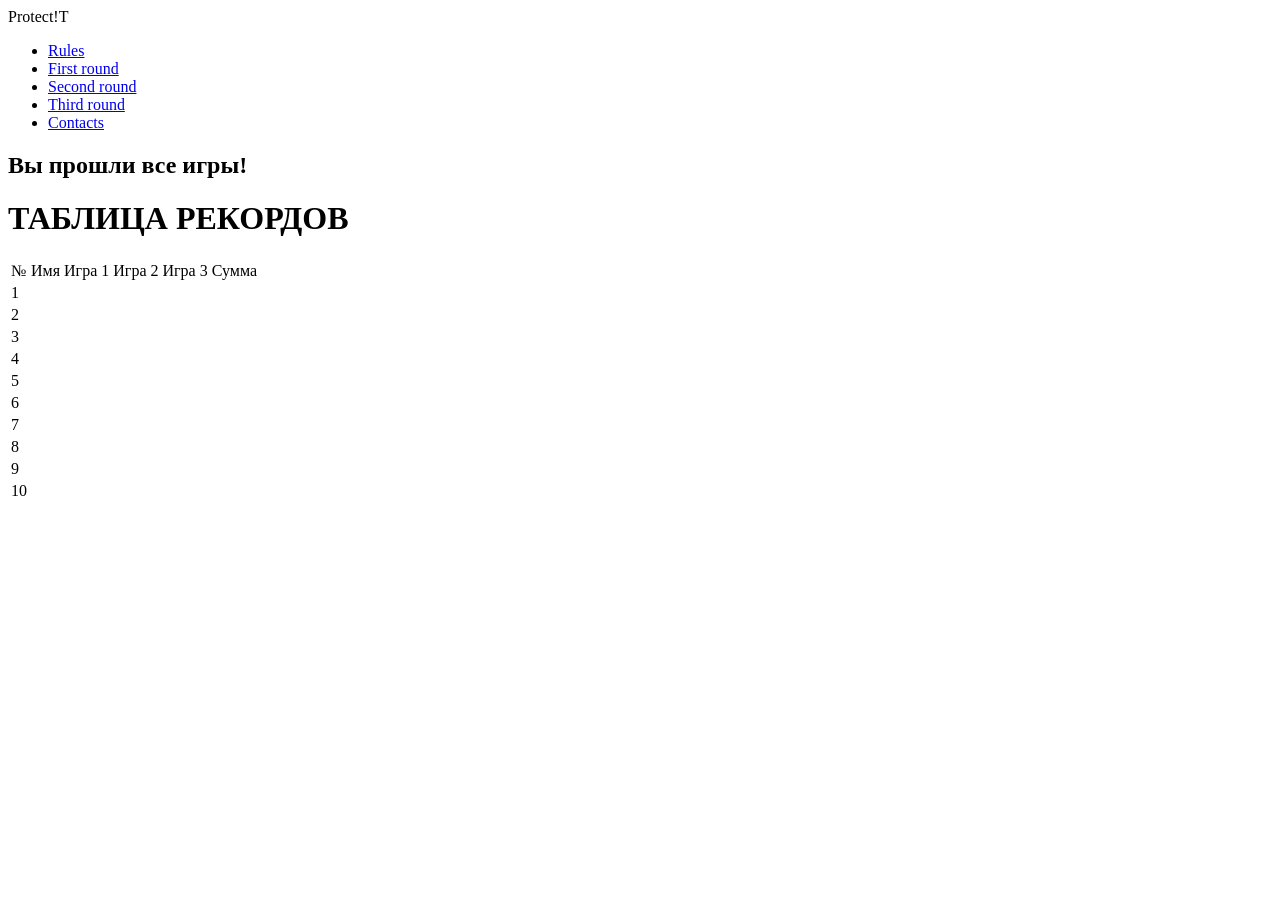
==== templates/end.html @ 2cff73ce "таблица для лидерборда" ====
<!DOCTYPE html>
<html lang="en">
<head>
    <meta charset="UTF-8">
    <meta name="viewport" content="width=device-width, initial-scale=1.0">
    <title>Protect!T</title>
    <link rel="stylesheet" href="static\css\main.css">
    <link rel="icon" href="../../../static/img/Ver2.png">
</head>
<body>
    <div class="wrapper">
    <header class="container">
        <span class="logo">Protect!T</span>
        <nav>
            <ul>
                <li class="/"><a href="#">Rules</a></li>
                <li><a href="stage1">First round</a></li> <!-- ссылка -->
                <li><a href="stage2">Second round</a></li>
                <li><a href="stage3">Third round</a></li>
                <li class="button"><a href="#">Contacts</a></li>
            </ul>
        </nav>
    </header>

    <div class="hero container">
        <div class="hero--info">
            <h2>Вы прошли все игры!</h2>
            <h1>ТАБЛИЦА РЕКОРДОВ</h1>
            <table>
                <tr><td>№</td> <td>Имя</td> <td>Игра 1</td> <td>Игра 2</td> <td>Игра 3</td> <td>Сумма</td></tr>
                <tr><td>1</td> <td><!-- имя1 --></td> <td><!-- рез игры 1 --></td> <td><!-- рез игры 2 --></td> <td><!-- рез игры 3 --></td> <td><!-- сумма --></td></tr>
                <tr><td>2</td> <td><!-- имя2 --></td> <td><!-- рез игры 1 --></td> <td><!-- рез игры 2 --></td> <td><!-- рез игры 3 --></td> <td><!-- сумма --></td></tr>
                <tr><td>3</td> <td><!-- имя3 --></td> <td><!-- рез игры 1 --></td> <td><!-- рез игры 2 --></td> <td><!-- рез игры 3 --></td> <td><!-- сумма --></td></tr>
                <tr><td>4</td> <td><!-- имя4 --></td> <td><!-- рез игры 1 --></td> <td><!-- рез игры 2 --></td> <td><!-- рез игры 3 --></td> <td><!-- сумма --></td></tr>
                <tr><td>5</td> <td><!-- имя5 --></td> <td><!-- рез игры 1 --></td> <td><!-- рез игры 2 --></td> <td><!-- рез игры 3 --></td> <td><!-- сумма --></td></tr>
                <tr><td>6</td> <td><!-- имя6 --></td> <td><!-- рез игры 1 --></td> <td><!-- рез игры 2 --></td> <td><!-- рез игры 3 --></td> <td><!-- сумма --></td></tr>
                <tr><td>7</td> <td><!-- имя7 --></td> <td><!-- рез игры 1 --></td> <td><!-- рез игры 2 --></td> <td><!-- рез игры 3 --></td> <td><!-- сумма --></td></tr>
                <tr><td>8</td> <td><!-- имя8 --></td> <td><!-- рез игры 1 --></td> <td><!-- рез игры 2 --></td> <td><!-- рез игры 3 --></td> <td><!-- сумма --></td></tr>
                <tr><td>9</td> <td><!-- имя9 --></td> <td><!-- рез игры 1 --></td> <td><!-- рез игры 2 --></td> <td><!-- рез игры 3 --></td> <td><!-- сумма --></td></tr>
                <tr><td>10</td> <td><!-- имя10 --></td> <td><!-- рез игры 1 --></td> <td><!-- рез игры 2 --></td> <td><!-- рез игры 3 --></td> <td><!-- сумма --></td></tr>
            </table>
        </div>

</body>
</html>
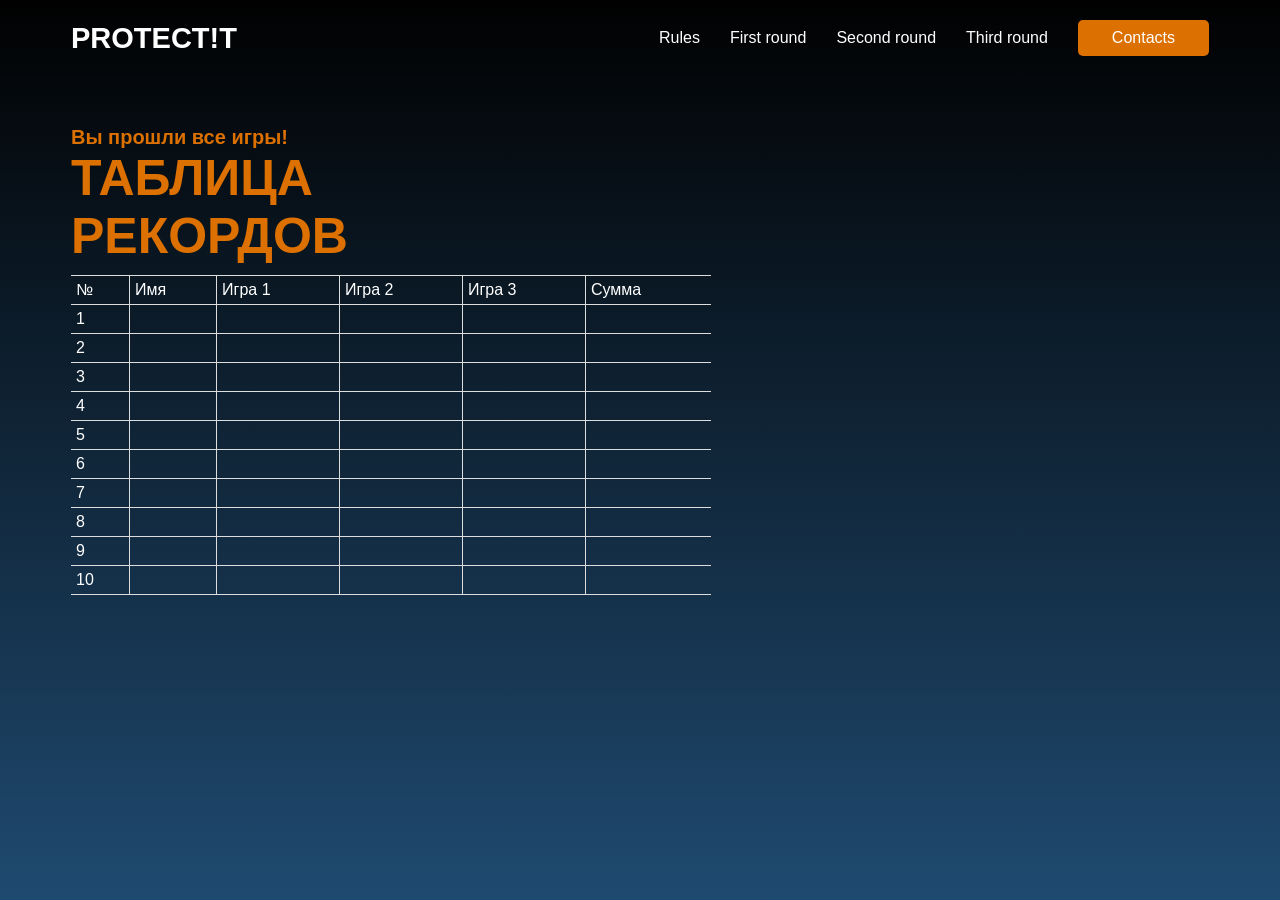
==== commit 771140be: "таблица" ====
--- a/templates/end.html
+++ b/templates/end.html
@@ -4,7 +4,7 @@
     <meta charset="UTF-8">
     <meta name="viewport" content="width=device-width, initial-scale=1.0">
     <title>Protect!T</title>
-    <link rel="stylesheet" href="static\css\main.css">
+    <link rel="stylesheet" href="/static/css/main.css">
     <link rel="icon" href="../../../static/img/Ver2.png">
 </head>
 <body>
@@ -26,19 +26,98 @@
         <div class="hero--info">
             <h2>Вы прошли все игры!</h2>
             <h1>ТАБЛИЦА РЕКОРДОВ</h1>
-            <table>
-                <tr><td>№</td> <td>Имя</td> <td>Игра 1</td> <td>Игра 2</td> <td>Игра 3</td> <td>Сумма</td></tr>
-                <tr><td>1</td> <td><!-- имя1 --></td> <td><!-- рез игры 1 --></td> <td><!-- рез игры 2 --></td> <td><!-- рез игры 3 --></td> <td><!-- сумма --></td></tr>
-                <tr><td>2</td> <td><!-- имя2 --></td> <td><!-- рез игры 1 --></td> <td><!-- рез игры 2 --></td> <td><!-- рез игры 3 --></td> <td><!-- сумма --></td></tr>
-                <tr><td>3</td> <td><!-- имя3 --></td> <td><!-- рез игры 1 --></td> <td><!-- рез игры 2 --></td> <td><!-- рез игры 3 --></td> <td><!-- сумма --></td></tr>
-                <tr><td>4</td> <td><!-- имя4 --></td> <td><!-- рез игры 1 --></td> <td><!-- рез игры 2 --></td> <td><!-- рез игры 3 --></td> <td><!-- сумма --></td></tr>
-                <tr><td>5</td> <td><!-- имя5 --></td> <td><!-- рез игры 1 --></td> <td><!-- рез игры 2 --></td> <td><!-- рез игры 3 --></td> <td><!-- сумма --></td></tr>
-                <tr><td>6</td> <td><!-- имя6 --></td> <td><!-- рез игры 1 --></td> <td><!-- рез игры 2 --></td> <td><!-- рез игры 3 --></td> <td><!-- сумма --></td></tr>
-                <tr><td>7</td> <td><!-- имя7 --></td> <td><!-- рез игры 1 --></td> <td><!-- рез игры 2 --></td> <td><!-- рез игры 3 --></td> <td><!-- сумма --></td></tr>
-                <tr><td>8</td> <td><!-- имя8 --></td> <td><!-- рез игры 1 --></td> <td><!-- рез игры 2 --></td> <td><!-- рез игры 3 --></td> <td><!-- сумма --></td></tr>
-                <tr><td>9</td> <td><!-- имя9 --></td> <td><!-- рез игры 1 --></td> <td><!-- рез игры 2 --></td> <td><!-- рез игры 3 --></td> <td><!-- сумма --></td></tr>
-                <tr><td>10</td> <td><!-- имя10 --></td> <td><!-- рез игры 1 --></td> <td><!-- рез игры 2 --></td> <td><!-- рез игры 3 --></td> <td><!-- сумма --></td></tr>
+            <div class="table-wrapper">
+            <table class="table">
+                <tr>
+                    <td>№</td> 
+                    <td>Имя</td> 
+                    <td>Игра 1</td>
+                    <td>Игра 2</td> 
+                    <td>Игра 3</td> 
+                    <td>Сумма</td>
+                </tr>
+                <tr>
+                    <td>1</td> 
+                    <td><!-- имя1 --></td> 
+                    <td><!-- рез игры 1 --></td> 
+                    <td><!-- рез игры 2 --></td> 
+                    <td><!-- рез игры 3 --></td> 
+                    <td><!-- сумма --></td>
+                </tr>
+                <tr>
+                    <td>2</td> 
+                    <td><!-- имя2 --></td> 
+                    <td><!-- рез игры 1 --></td> 
+                    <td><!-- рез игры 2 --></td> 
+                    <td><!-- рез игры 3 --></td> 
+                    <td><!-- сумма --></td>
+                </tr>
+                <tr>
+                    <td>3</td> 
+                    <td><!-- имя3 --></td> 
+                    <td><!-- рез игры 1 --></td> 
+                    <td><!-- рез игры 2 --></td> 
+                    <td><!-- рез игры 3 --></td> 
+                    <td><!-- сумма --></td>
+                </tr>
+                <tr>
+                    <td>4</td> 
+                    <td><!-- имя4 --></td> 
+                    <td><!-- рез игры 1 --></td> 
+                    <td><!-- рез игры 2 --></td> 
+                    <td><!-- рез игры 3 --></td> 
+                    <td><!-- сумма --></td>
+                </tr>
+                <tr>
+                    <td>5</td> 
+                    <td><!-- имя5 --></td> 
+                    <td><!-- рез игры 1 --></td> 
+                    <td><!-- рез игры 2 --></td> 
+                    <td><!-- рез игры 3 --></td> 
+                    <td><!-- сумма --></td>
+                </tr>
+                <tr>
+                    <td>6</td> 
+                    <td><!-- имя6 --></td> 
+                    <td><!-- рез игры 1 --></td> 
+                    <td><!-- рез игры 2 --></td> 
+                    <td><!-- рез игры 3 --></td> 
+                    <td><!-- сумма --></td>
+                </tr>
+                <tr>
+                    <td>7</td> 
+                    <td><!-- имя7 --></td> 
+                    <td><!-- рез игры 1 --></td> 
+                    <td><!-- рез игры 2 --></td> 
+                    <td><!-- рез игры 3 --></td> 
+                    <td><!-- сумма --></td>
+                </tr>
+                <tr>
+                    <td>8</td> 
+                    <td><!-- имя8 --></td> 
+                    <td><!-- рез игры 1 --></td> 
+                    <td><!-- рез игры 2 --></td> 
+                    <td><!-- рез игры 3 --></td> 
+                    <td><!-- сумма --></td>
+                </tr>
+                <tr>
+                    <td>9</td> 
+                    <td><!-- имя9 --></td>
+                    <td><!-- рез игры 1 --></td> 
+                    <td><!-- рез игры 2 --></td> 
+                    <td><!-- рез игры 3 --></td> 
+                    <td><!-- сумма --></td>
+                </tr>
+                <tr>
+                    <td>10</td> 
+                    <td><!-- имя10 --></td> 
+                    <td><!-- рез игры 1 --></td> 
+                    <td><!-- рез игры 2 --></td> 
+                    <td><!-- рез игры 3 --></td> 
+                    <td><!-- сумма --></td>
+                </tr>
             </table>
+            </div>
         </div>
 
 </body>
--- a/static/css/main.css
+++ b/static/css/main.css
@@ -0,0 +1,715 @@
+/* ==================== ОБЩИЕ СТИЛИ И ПЕРЕМЕННЫЕ ==================== */
+@import url('https://fonts.googleapis.com/css2?family=Poppins:wght@400;500;600;700;800&display=swap');
+
+:root {
+    --primary-orange: #DC7000;
+    --primary-red: #bf2105;
+    --dark-bg: #0a1a2a;
+    --dark-card: #11212e;
+    --dark-overlay: #1f3a48;
+    --gradient-start: #1F4A70;
+    --gradient-end: #010101;
+}
+
+* {
+    margin: 0;
+    padding: 0;
+    box-sizing: border-box;
+}
+
+body {
+    font-family: 'Poppins', sans-serif;
+    font-weight: 400;
+    background: linear-gradient(0deg, var(--gradient-start), var(--gradient-end));
+    min-height: 100vh;
+    color: white;
+    font-size: 16px;
+}
+
+a {
+    text-decoration: none;
+    color: white;
+}
+
+img {
+    max-width: 100%;
+}
+
+/* ==================== ОБЩИЕ КЛАССЫ ==================== */
+.poppins-extrabold {
+    font-family: "Poppins", sans-serif;
+    font-weight: 800;
+    font-style: normal;
+}
+
+.poppins-regular {
+    font-family: "Poppins", sans-serif;
+    font-weight: 400;
+    font-style: normal;
+}
+
+.poppins-medium {
+    font-family: "Poppins", sans-serif;
+    font-weight: 500;
+    font-style: normal;
+}
+
+.poppins-bold {
+    font-family: "Poppins", sans-serif;
+    font-weight: 700;
+    font-style: normal;
+}
+
+/* ==================== КОНТЕЙНЕРЫ ==================== */
+.wrapper {
+    background: linear-gradient(0deg, var(--gradient-start), var(--gradient-end));
+    min-height: 100vh;
+    width: 100%;
+    padding: 20px;
+}
+
+.container {
+    width: 100%;
+    max-width: 1400px;
+    margin: 0 auto;
+    display: flex;
+    justify-content: space-between;
+    align-items: center;
+    padding: 0 20px;
+}
+
+/* Адаптивность для контейнера */
+@media (max-width: 1400px) {
+    .container {
+        width: 95%;
+    }
+    .game-container {
+        width: 95% !important;
+    }
+}
+
+/* ==================== ШАПКА (HEADER) ==================== */
+header {
+    padding: 20px 0;
+}
+
+header .logo {
+    font-size: 29px;
+    font-weight: 800;
+    text-transform: uppercase;
+}
+
+header nav ul {
+    list-style: none;
+    display: flex;
+    gap: 30px;
+    align-items: center;
+}
+
+header nav ul li a {
+    color: white;
+    text-decoration: none;
+    transition: all 300ms ease;
+}
+
+header nav ul li.active::after {
+    content: '';
+    display: block;
+    width: 40px;
+    height: 5px;
+    background: var(--primary-orange);
+    border-radius: 10px;
+    margin-top: 5px;
+}
+
+header nav ul li:not(.active):not(.button) a:hover {
+    border-bottom: 5px solid var(--primary-orange);
+    border-radius: 2px;
+}
+
+header nav ul li.button a {
+    background: var(--primary-orange);
+    padding: 9px 17px;
+    border-radius: 5px;
+    transition: all 500ms ease;
+}
+
+header nav ul li.button a:hover {
+    background: var(--primary-red);
+}
+
+/* ==================== ГЛАВНЫЙ ЭКРАН (HERO) ==================== */
+.hero {
+    padding-bottom: 100px;
+}
+
+.hero--info {
+    width: 530px;
+    padding-top: 70px;
+}
+
+.hero--info h2 {
+    color: var(--primary-orange);
+    font-size: 20px;
+    font-weight: 600;
+}
+
+.hero--info h1 {
+    font-size: 50px;
+    font-weight: 600;
+}
+
+.hero--info p {
+    font-weight: 500;
+    line-height: 170%;
+    margin: 30px 0;
+}
+
+.hero--info .button {
+    background: var(--primary-orange);
+    color: white;
+    border-radius: 50px;
+    padding: 15px 30px;
+    border: 0;
+    transition: all 500ms ease;
+    cursor: pointer;
+    display: inline-block;
+}
+
+.hero--info .button:hover {
+    transform: scale(1.1);
+}
+
+.hero--img {
+    position: absolute;
+    width: 600px;
+    height: 600px;
+    top: 150px;
+    right: 100px;
+}
+
+/* ==================== ОБЩИЕ СТИЛИ ДЛЯ ИГР ==================== */
+.game-container {
+    text-align: center;
+    background: rgba(0,0,0,0.6);
+    padding: 20px;
+    border-radius: 20px;
+    width: 1000px;
+    margin: 20px auto;
+}
+
+@media (max-width: 1000px) {
+    .game-container {
+        width: 95%;
+        margin: 20px;
+    }
+}
+
+h1 {
+    color: var(--primary-orange);
+    margin-bottom: 10px;
+}
+
+/* ==================== СТИЛИ ДЛЯ GAME 1 (Тир) ==================== */
+.stats {
+    display: flex;
+    justify-content: space-around;
+    font-weight: 600;
+    margin: 15px 0;
+    background: var(--dark-bg);
+    padding: 10px;
+    border-radius: 40px;
+}
+
+canvas {
+    background: #0f212f;
+    border: 3px solid var(--primary-orange);
+    border-radius: 16px;
+    cursor: crosshair;
+    margin: 10px 0;
+}
+
+/* ==================== СТИЛИ ДЛЯ GAME 2 (Блокировка IP) ==================== */
+.ip-panel {
+    display: flex;
+    flex-wrap: wrap;
+    justify-content: center;
+    gap: 20px;
+    margin: 20px 0;
+}
+
+.ip-card {
+    background: var(--dark-card);
+    border: 2px solid var(--primary-orange);
+    border-radius: 20px;
+    padding: 20px;
+    width: 220px;
+    text-align: center;
+}
+
+.ip-address {
+    font-size: 1.2rem;
+    font-weight: bold;
+    font-family: monospace;
+    margin-bottom: 12px;
+}
+
+.block-btn {
+    background: var(--primary-orange);
+    color: white;
+    border: none;
+    padding: 8px 20px;
+    border-radius: 30px;
+    font-weight: bold;
+    cursor: pointer;
+    transition: 0.2s;
+}
+
+.block-btn:hover {
+    background: var(--primary-red);
+}
+
+/* ==================== СТИЛИ ДЛЯ GAME 3 (Защита от атак) ==================== */
+.attack-message {
+    background: var(--dark-overlay);
+    padding: 15px;
+    border-radius: 20px;
+    margin: 15px 0;
+    font-weight: bold;
+    border-left: 8px solid var(--primary-orange);
+}
+
+.defense-buttons {
+    display: flex;
+    gap: 15px;
+    justify-content: center;
+    margin: 20px 0;
+}
+
+.defense-btn {
+    background: var(--primary-orange);
+    color: white;
+    border: none;
+    padding: 12px 20px;
+    border-radius: 40px;
+    font-weight: bold;
+    cursor: pointer;
+    transition: 0.2s;
+    font-size: 1rem;
+}
+
+.defense-btn:hover {
+    background: var(--primary-red);
+    transform: scale(1.02);
+}
+
+/* ==================== ОБЩИЕ КНОПКИ ==================== */
+.button {
+    color: white;
+    text-decoration: none;
+    background: var(--primary-orange);
+    padding: 9px 17px;
+    border-radius: 5px;
+    transition: all 500ms ease;
+    display: inline-block;
+    border: none;
+    cursor: pointer;
+}
+
+.button:hover {
+    background: var(--primary-red);
+}
+
+.restart, .back-link {
+    display: inline-block;
+    background: var(--primary-orange);
+    color: white;
+    border: none;
+    padding: 10px 20px;
+    border-radius: 30px;
+    font-weight: bold;
+    cursor: pointer;
+    margin: 10px;
+    text-decoration: none;
+    transition: 0.2s;
+}
+
+.restart:hover, .back-link:hover {
+    background: var(--primary-red);
+    transform: scale(1.02);
+}
+
+#gameOverMsg {
+    font-size: 1.5rem;
+    font-weight: bold;
+    margin: 10px 0;
+}
+
+/* ==================== МОДАЛЬНОЕ ОКНО ==================== */
+.modal {
+    display: none;
+    position: fixed;
+    z-index: 1000;
+    left: 0;
+    top: 0;
+    width: 100%;
+    height: 100%;
+    background-color: rgba(0,0,0,0.7);
+}
+
+.modal-content {
+    background-color: #1a1a1a;
+    margin: 15% auto;
+    padding: 20px;
+    border: 2px solid var(--primary-orange);
+    border-radius: 12px;
+    width: 300px;
+    text-align: center;
+    color: #fff;
+    position: relative;
+}
+
+.close {
+    color: var(--primary-orange);
+    float: right;
+    font-size: 28px;
+    font-weight: bold;
+    cursor: pointer;
+}
+
+.close:hover {
+    color: #fff;
+}
+
+#registerForm input {
+    width: 90%;
+    padding: 8px;
+    margin: 8px 0;
+    background: #2a2a2a;
+    border: 1px solid var(--primary-orange);
+    color: #fff;
+    border-radius: 4px;
+}
+
+#registerForm button {
+    background: var(--primary-orange);
+    color: #000;
+    border: none;
+    padding: 10px;
+    width: 100%;
+    margin-top: 10px;
+    border-radius: 4px;
+    font-weight: bold;
+    cursor: pointer;
+}
+
+#registerForm button:hover {
+    background: var(--primary-red);
+    color: white;
+}
+
+/* ==================== АДАПТИВНОСТЬ ДЛЯ МОБИЛЬНЫХ ==================== */
+@media (max-width: 768px) {
+    .container {
+        flex-direction: column;
+        gap: 20px;
+    }
+    
+    header nav ul {
+        flex-wrap: wrap;
+        justify-content: center;
+        gap: 15px;
+    }
+    
+    .hero--info {
+        width: 100%;
+        text-align: center;
+        padding-top: 20px;
+    }
+    
+    .hero--img {
+        position: relative;
+        width: 100%;
+        height: auto;
+        top: 0;
+        right: 0;
+        margin-top: 30px;
+    }
+    
+    .stats {
+        flex-direction: column;
+        gap: 10px;
+        text-align: center;
+    }
+    
+    .defense-buttons {
+        flex-direction: column;
+        align-items: center;
+    }
+    
+    .defense-btn {
+        width: 80%;
+    }
+    
+    .ip-panel {
+        flex-direction: column;
+        align-items: center;
+    }
+    
+    .ip-card {
+        width: 90%;
+    }
+    
+    .modal-content {
+        width: 90%;
+        margin: 50% auto;
+    }
+}
+
+/* ==================== ДОПОЛНИТЕЛЬНЫЕ УТИЛИТЫ ==================== */
+.text-center {
+    text-align: center;
+}
+
+.mt-20 {
+    margin-top: 20px;
+}
+
+.mb-20 {
+    margin-bottom: 20px;
+}
+
+.hidden {
+    display: none;
+}
+
+/* ==================== АДАПТАЦИЯ ДЛЯ CANVAS И ИГР ==================== */
+
+/* Общие стили для игрового контейнера */
+.game-container {
+    text-align: center;
+    background: rgba(0,0,0,0.6);
+    padding: 20px;
+    border-radius: 20px;
+    width: 100%;
+    max-width: 1000px;
+    margin: 20px auto;
+    box-sizing: border-box;
+}
+
+/* Адаптивный canvas */
+#gameCanvas {
+    display: block;
+    margin: 10px auto;
+    border: 3px solid var(--primary-orange);
+    border-radius: 16px;
+    cursor: crosshair;
+    max-width: 100%;
+    height: auto;
+    background: #0f212f;
+}
+
+/* Медиа-запросы для разных устройств */
+@media (max-width: 1024px) {
+    .game-container {
+        width: 95%;
+        padding: 15px;
+    }
+    
+    #gameCanvas {
+        width: 100%;
+        height: auto;
+    }
+    
+    .stats {
+        font-size: 14px;
+        gap: 15px;
+    }
+}
+
+@media (max-width: 768px) {
+    .game-container {
+        padding: 10px;
+        margin: 10px auto;
+    }
+    
+    h1 {
+        font-size: 24px;
+    }
+    
+    .stats {
+        flex-direction: column;
+        gap: 8px;
+        padding: 12px;
+        font-size: 14px;
+    }
+    
+    .stats div {
+        display: flex;
+        justify-content: space-between;
+        padding: 0 20px;
+    }
+    
+    #gameCanvas {
+        min-height: 250px;
+    }
+    
+    .back-link, .button {
+        padding: 8px 16px;
+        font-size: 14px;
+        margin: 5px;
+    }
+    
+    .defense-buttons {
+        flex-direction: column;
+        align-items: center;
+        gap: 10px;
+    }
+    
+    .defense-btn {
+        width: 90%;
+        padding: 10px;
+        font-size: 14px;
+    }
+    
+    .ip-card {
+        width: 100%;
+        max-width: 280px;
+        margin: 0 auto;
+    }
+    
+    .attack-message {
+        font-size: 14px;
+        padding: 12px;
+    }
+}
+
+@media (max-width: 480px) {
+    .game-container {
+        padding: 8px;
+    }
+    
+    h1 {
+        font-size: 20px;
+    }
+    
+    .stats {
+        font-size: 12px;
+    }
+    
+    .stats div {
+        padding: 0 10px;
+    }
+    
+    #gameCanvas {
+        min-height: 200px;
+    }
+    
+    .back-link, .button {
+        padding: 6px 12px;
+        font-size: 12px;
+    }
+    
+    .ip-address {
+        font-size: 14px;
+        word-break: break-all;
+    }
+    
+    .block-btn {
+        padding: 6px 15px;
+        font-size: 12px;
+    }
+}
+
+/* Для горизонтальной ориентации на мобильных */
+@media (max-width: 900px) and (orientation: landscape) {
+    .game-container {
+        margin: 5px auto;
+        padding: 10px;
+    }
+    
+    h1 {
+        font-size: 20px;
+        margin-bottom: 5px;
+    }
+    
+    .stats {
+        margin: 5px 0;
+        padding: 8px;
+    }
+    
+    #gameCanvas {
+        min-height: 180px;
+    }
+    
+    .back-link, .button {
+        padding: 5px 10px;
+        font-size: 12px;
+    }
+}
+
+/* Анимации для плавности */
+canvas, .button, .defense-btn, .block-btn {
+    transition: all 0.2s ease;
+}
+
+/* Подсказка для мобильных */
+@media (hover: none) and (pointer: coarse) {
+    .game-container::before {
+        content: "👆 Нажми на красные пакеты!";
+        display: block;
+        background: rgba(220, 112, 0, 0.8);
+        color: white;
+        padding: 8px;
+        border-radius: 20px;
+        margin-bottom: 10px;
+        font-size: 12px;
+        animation: pulse 1.5s infinite;
+    }
+}
+
+@keyframes pulse {
+    0%, 100% {
+        opacity: 1;
+    }
+    50% {
+        opacity: 0.7;
+    }
+}
+
+/* ==================== Стили таблиц ==================== */
+
+.table {
+	width: 100%;
+	margin-bottom: 20px;
+	border-collapse: collapse; 
+}
+.table th {
+	font-weight: bold;
+	padding: 5px;
+	background: #efefef;
+	border: 1px solid #dddddd;
+}
+
+.table td {
+	border: 1px solid #dddddd;
+	padding: 5px;
+}
+
+.table tr td:first-child, .table tr th:first-child {
+	border-left: none;
+}
+
+.table tr td:last-child, .table tr th:last-child {
+	border-right: none;
+}
+
+.table-wrapper {
+    width: 50vw;          /* 50% от ширины окна */
+    margin-left: auto;    /* прижимаем вправо */
+    overflow-x: auto;     /* чтобы на мобильных не ломалась */
+}
+
+.table-wrapper .table {
+    width: 100%;          /* таблица растянется на всю ширину обёртки */
+}
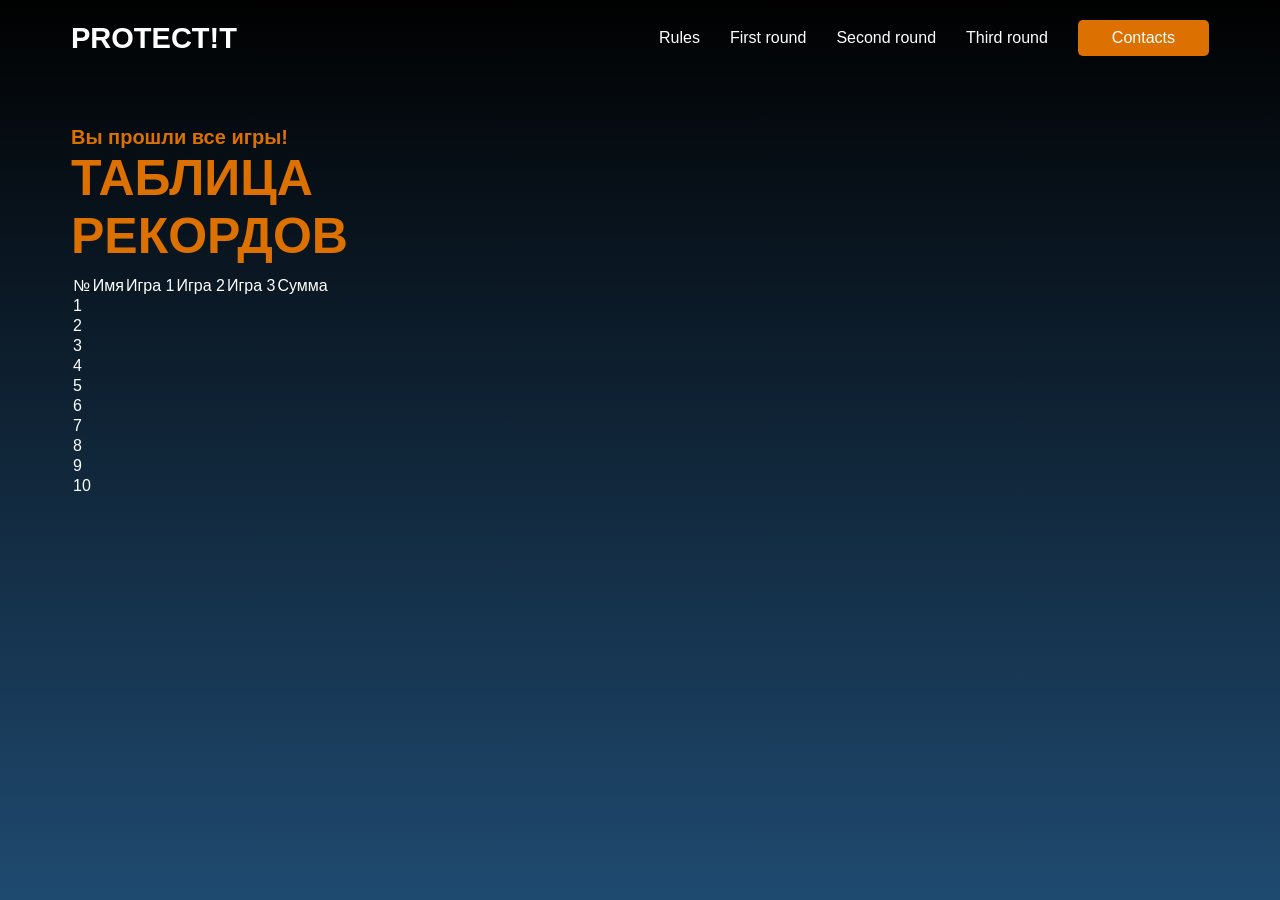
==== commit 5a868cde: "DATABASE SUPER DUPER MEGA UPDATE PRISTRELITE MENYA PO BRATSKI" ====
--- a/templates/end.html
+++ b/templates/end.html
@@ -4,8 +4,8 @@
     <meta charset="UTF-8">
     <meta name="viewport" content="width=device-width, initial-scale=1.0">
     <title>Protect!T</title>
-    <link rel="stylesheet" href="/static/css/main.css">
-    <link rel="icon" href="../../../static/img/Ver2.png">
+    <link rel="stylesheet" href="../static\css\main.css">
+    <link rel="icon" href="../static/img/Ver2.png">
 </head>
 <body>
     <div class="wrapper">
@@ -26,98 +26,19 @@
         <div class="hero--info">
             <h2>Вы прошли все игры!</h2>
             <h1>ТАБЛИЦА РЕКОРДОВ</h1>
-            <div class="table-wrapper">
-            <table class="table">
-                <tr>
-                    <td>№</td> 
-                    <td>Имя</td> 
-                    <td>Игра 1</td>
-                    <td>Игра 2</td> 
-                    <td>Игра 3</td> 
-                    <td>Сумма</td>
-                </tr>
-                <tr>
-                    <td>1</td> 
-                    <td><!-- имя1 --></td> 
-                    <td><!-- рез игры 1 --></td> 
-                    <td><!-- рез игры 2 --></td> 
-                    <td><!-- рез игры 3 --></td> 
-                    <td><!-- сумма --></td>
-                </tr>
-                <tr>
-                    <td>2</td> 
-                    <td><!-- имя2 --></td> 
-                    <td><!-- рез игры 1 --></td> 
-                    <td><!-- рез игры 2 --></td> 
-                    <td><!-- рез игры 3 --></td> 
-                    <td><!-- сумма --></td>
-                </tr>
-                <tr>
-                    <td>3</td> 
-                    <td><!-- имя3 --></td> 
-                    <td><!-- рез игры 1 --></td> 
-                    <td><!-- рез игры 2 --></td> 
-                    <td><!-- рез игры 3 --></td> 
-                    <td><!-- сумма --></td>
-                </tr>
-                <tr>
-                    <td>4</td> 
-                    <td><!-- имя4 --></td> 
-                    <td><!-- рез игры 1 --></td> 
-                    <td><!-- рез игры 2 --></td> 
-                    <td><!-- рез игры 3 --></td> 
-                    <td><!-- сумма --></td>
-                </tr>
-                <tr>
-                    <td>5</td> 
-                    <td><!-- имя5 --></td> 
-                    <td><!-- рез игры 1 --></td> 
-                    <td><!-- рез игры 2 --></td> 
-                    <td><!-- рез игры 3 --></td> 
-                    <td><!-- сумма --></td>
-                </tr>
-                <tr>
-                    <td>6</td> 
-                    <td><!-- имя6 --></td> 
-                    <td><!-- рез игры 1 --></td> 
-                    <td><!-- рез игры 2 --></td> 
-                    <td><!-- рез игры 3 --></td> 
-                    <td><!-- сумма --></td>
-                </tr>
-                <tr>
-                    <td>7</td> 
-                    <td><!-- имя7 --></td> 
-                    <td><!-- рез игры 1 --></td> 
-                    <td><!-- рез игры 2 --></td> 
-                    <td><!-- рез игры 3 --></td> 
-                    <td><!-- сумма --></td>
-                </tr>
-                <tr>
-                    <td>8</td> 
-                    <td><!-- имя8 --></td> 
-                    <td><!-- рез игры 1 --></td> 
-                    <td><!-- рез игры 2 --></td> 
-                    <td><!-- рез игры 3 --></td> 
-                    <td><!-- сумма --></td>
-                </tr>
-                <tr>
-                    <td>9</td> 
-                    <td><!-- имя9 --></td>
-                    <td><!-- рез игры 1 --></td> 
-                    <td><!-- рез игры 2 --></td> 
-                    <td><!-- рез игры 3 --></td> 
-                    <td><!-- сумма --></td>
-                </tr>
-                <tr>
-                    <td>10</td> 
-                    <td><!-- имя10 --></td> 
-                    <td><!-- рез игры 1 --></td> 
-                    <td><!-- рез игры 2 --></td> 
-                    <td><!-- рез игры 3 --></td> 
-                    <td><!-- сумма --></td>
-                </tr>
+            <table class="leaderboard">
+                <tr><td>№</td> <td>Имя</td> <td>Игра 1</td> <td>Игра 2</td> <td>Игра 3</td> <td>Сумма</td></tr>
+                <tr><td>1</td> <td><!-- имя1 --></td> <td><!-- рез игры 1 --></td> <td><!-- рез игры 2 --></td> <td><!-- рез игры 3 --></td> <td><!-- сумма --></td></tr>
+                <tr><td>2</td> <td><!-- имя2 --></td> <td><!-- рез игры 1 --></td> <td><!-- рез игры 2 --></td> <td><!-- рез игры 3 --></td> <td><!-- сумма --></td></tr>
+                <tr><td>3</td> <td><!-- имя3 --></td> <td><!-- рез игры 1 --></td> <td><!-- рез игры 2 --></td> <td><!-- рез игры 3 --></td> <td><!-- сумма --></td></tr>
+                <tr><td>4</td> <td><!-- имя4 --></td> <td><!-- рез игры 1 --></td> <td><!-- рез игры 2 --></td> <td><!-- рез игры 3 --></td> <td><!-- сумма --></td></tr>
+                <tr><td>5</td> <td><!-- имя5 --></td> <td><!-- рез игры 1 --></td> <td><!-- рез игры 2 --></td> <td><!-- рез игры 3 --></td> <td><!-- сумма --></td></tr>
+                <tr><td>6</td> <td><!-- имя6 --></td> <td><!-- рез игры 1 --></td> <td><!-- рез игры 2 --></td> <td><!-- рез игры 3 --></td> <td><!-- сумма --></td></tr>
+                <tr><td>7</td> <td><!-- имя7 --></td> <td><!-- рез игры 1 --></td> <td><!-- рез игры 2 --></td> <td><!-- рез игры 3 --></td> <td><!-- сумма --></td></tr>
+                <tr><td>8</td> <td><!-- имя8 --></td> <td><!-- рез игры 1 --></td> <td><!-- рез игры 2 --></td> <td><!-- рез игры 3 --></td> <td><!-- сумма --></td></tr>
+                <tr><td>9</td> <td><!-- имя9 --></td> <td><!-- рез игры 1 --></td> <td><!-- рез игры 2 --></td> <td><!-- рез игры 3 --></td> <td><!-- сумма --></td></tr>
+                <tr><td>10</td> <td><!-- имя10 --></td> <td><!-- рез игры 1 --></td> <td><!-- рез игры 2 --></td> <td><!-- рез игры 3 --></td> <td><!-- сумма --></td></tr>
             </table>
-            </div>
         </div>
 
 </body>
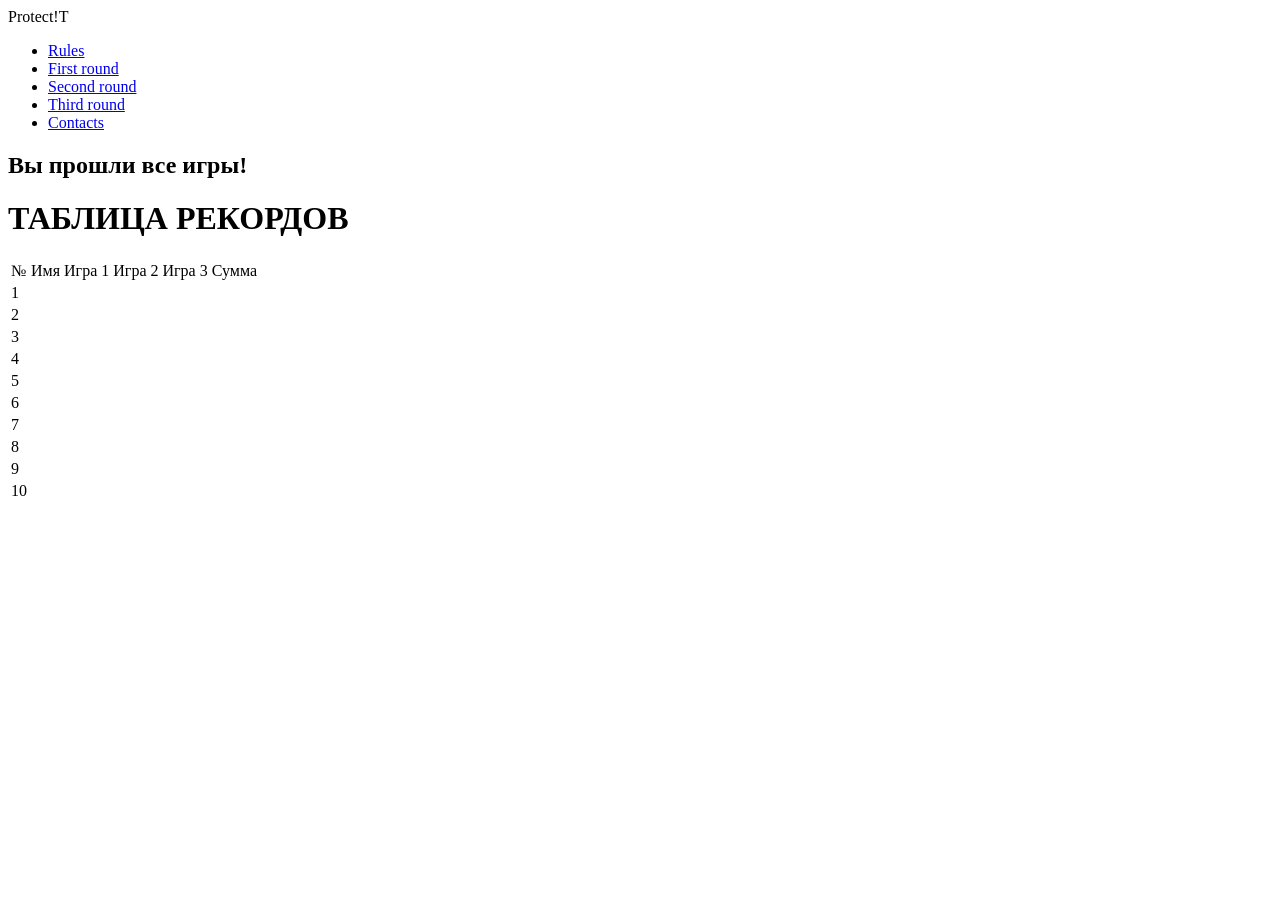
==== commit 3c2fc312: "Merge branch 'main' of https://github.com/iikond/protectit" ====
--- a/templates/end.html
+++ b/templates/end.html
@@ -4,8 +4,8 @@
     <meta charset="UTF-8">
     <meta name="viewport" content="width=device-width, initial-scale=1.0">
     <title>Protect!T</title>
-    <link rel="stylesheet" href="../static\css\main.css">
-    <link rel="icon" href="../static/img/Ver2.png">
+    <link rel="stylesheet" href="static\css\main.css">
+    <link rel="icon" href="../../../static/img/Ver2.png">
 </head>
 <body>
     <div class="wrapper">
@@ -26,19 +26,98 @@
         <div class="hero--info">
             <h2>Вы прошли все игры!</h2>
             <h1>ТАБЛИЦА РЕКОРДОВ</h1>
-            <table class="leaderboard">
-                <tr><td>№</td> <td>Имя</td> <td>Игра 1</td> <td>Игра 2</td> <td>Игра 3</td> <td>Сумма</td></tr>
-                <tr><td>1</td> <td><!-- имя1 --></td> <td><!-- рез игры 1 --></td> <td><!-- рез игры 2 --></td> <td><!-- рез игры 3 --></td> <td><!-- сумма --></td></tr>
-                <tr><td>2</td> <td><!-- имя2 --></td> <td><!-- рез игры 1 --></td> <td><!-- рез игры 2 --></td> <td><!-- рез игры 3 --></td> <td><!-- сумма --></td></tr>
-                <tr><td>3</td> <td><!-- имя3 --></td> <td><!-- рез игры 1 --></td> <td><!-- рез игры 2 --></td> <td><!-- рез игры 3 --></td> <td><!-- сумма --></td></tr>
-                <tr><td>4</td> <td><!-- имя4 --></td> <td><!-- рез игры 1 --></td> <td><!-- рез игры 2 --></td> <td><!-- рез игры 3 --></td> <td><!-- сумма --></td></tr>
-                <tr><td>5</td> <td><!-- имя5 --></td> <td><!-- рез игры 1 --></td> <td><!-- рез игры 2 --></td> <td><!-- рез игры 3 --></td> <td><!-- сумма --></td></tr>
-                <tr><td>6</td> <td><!-- имя6 --></td> <td><!-- рез игры 1 --></td> <td><!-- рез игры 2 --></td> <td><!-- рез игры 3 --></td> <td><!-- сумма --></td></tr>
-                <tr><td>7</td> <td><!-- имя7 --></td> <td><!-- рез игры 1 --></td> <td><!-- рез игры 2 --></td> <td><!-- рез игры 3 --></td> <td><!-- сумма --></td></tr>
-                <tr><td>8</td> <td><!-- имя8 --></td> <td><!-- рез игры 1 --></td> <td><!-- рез игры 2 --></td> <td><!-- рез игры 3 --></td> <td><!-- сумма --></td></tr>
-                <tr><td>9</td> <td><!-- имя9 --></td> <td><!-- рез игры 1 --></td> <td><!-- рез игры 2 --></td> <td><!-- рез игры 3 --></td> <td><!-- сумма --></td></tr>
-                <tr><td>10</td> <td><!-- имя10 --></td> <td><!-- рез игры 1 --></td> <td><!-- рез игры 2 --></td> <td><!-- рез игры 3 --></td> <td><!-- сумма --></td></tr>
+            <div class="table-wrapper">
+            <table class="table">
+                <tr>
+                    <td>№</td> 
+                    <td>Имя</td> 
+                    <td>Игра 1</td>
+                    <td>Игра 2</td> 
+                    <td>Игра 3</td> 
+                    <td>Сумма</td>
+                </tr>
+                <tr>
+                    <td>1</td> 
+                    <td><!-- имя1 --></td> 
+                    <td><!-- рез игры 1 --></td> 
+                    <td><!-- рез игры 2 --></td> 
+                    <td><!-- рез игры 3 --></td> 
+                    <td><!-- сумма --></td>
+                </tr>
+                <tr>
+                    <td>2</td> 
+                    <td><!-- имя2 --></td> 
+                    <td><!-- рез игры 1 --></td> 
+                    <td><!-- рез игры 2 --></td> 
+                    <td><!-- рез игры 3 --></td> 
+                    <td><!-- сумма --></td>
+                </tr>
+                <tr>
+                    <td>3</td> 
+                    <td><!-- имя3 --></td> 
+                    <td><!-- рез игры 1 --></td> 
+                    <td><!-- рез игры 2 --></td> 
+                    <td><!-- рез игры 3 --></td> 
+                    <td><!-- сумма --></td>
+                </tr>
+                <tr>
+                    <td>4</td> 
+                    <td><!-- имя4 --></td> 
+                    <td><!-- рез игры 1 --></td> 
+                    <td><!-- рез игры 2 --></td> 
+                    <td><!-- рез игры 3 --></td> 
+                    <td><!-- сумма --></td>
+                </tr>
+                <tr>
+                    <td>5</td> 
+                    <td><!-- имя5 --></td> 
+                    <td><!-- рез игры 1 --></td> 
+                    <td><!-- рез игры 2 --></td> 
+                    <td><!-- рез игры 3 --></td> 
+                    <td><!-- сумма --></td>
+                </tr>
+                <tr>
+                    <td>6</td> 
+                    <td><!-- имя6 --></td> 
+                    <td><!-- рез игры 1 --></td> 
+                    <td><!-- рез игры 2 --></td> 
+                    <td><!-- рез игры 3 --></td> 
+                    <td><!-- сумма --></td>
+                </tr>
+                <tr>
+                    <td>7</td> 
+                    <td><!-- имя7 --></td> 
+                    <td><!-- рез игры 1 --></td> 
+                    <td><!-- рез игры 2 --></td> 
+                    <td><!-- рез игры 3 --></td> 
+                    <td><!-- сумма --></td>
+                </tr>
+                <tr>
+                    <td>8</td> 
+                    <td><!-- имя8 --></td> 
+                    <td><!-- рез игры 1 --></td> 
+                    <td><!-- рез игры 2 --></td> 
+                    <td><!-- рез игры 3 --></td> 
+                    <td><!-- сумма --></td>
+                </tr>
+                <tr>
+                    <td>9</td> 
+                    <td><!-- имя9 --></td>
+                    <td><!-- рез игры 1 --></td> 
+                    <td><!-- рез игры 2 --></td> 
+                    <td><!-- рез игры 3 --></td> 
+                    <td><!-- сумма --></td>
+                </tr>
+                <tr>
+                    <td>10</td> 
+                    <td><!-- имя10 --></td> 
+                    <td><!-- рез игры 1 --></td> 
+                    <td><!-- рез игры 2 --></td> 
+                    <td><!-- рез игры 3 --></td> 
+                    <td><!-- сумма --></td>
+                </tr>
             </table>
+            </div>
         </div>
 
 </body>
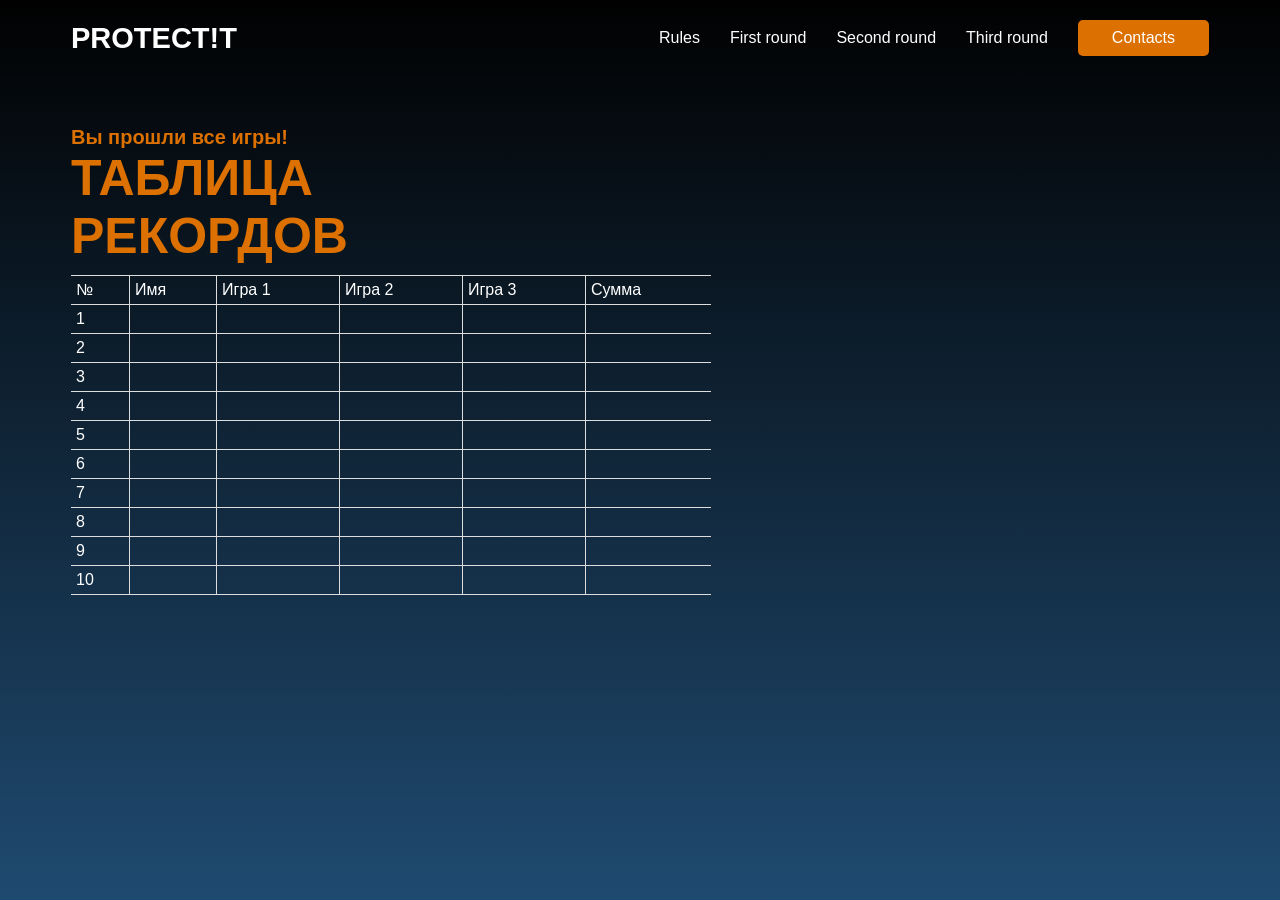
==== commit 8b5b000f: "css connect" ====
--- a/templates/end.html
+++ b/templates/end.html
@@ -4,8 +4,8 @@
     <meta charset="UTF-8">
     <meta name="viewport" content="width=device-width, initial-scale=1.0">
     <title>Protect!T</title>
-    <link rel="stylesheet" href="static\css\main.css">
-    <link rel="icon" href="../../../static/img/Ver2.png">
+    <link rel="stylesheet" href="../static/css/main.css">
+    <link rel="icon" href="../static/img/Ver2.png">
 </head>
 <body>
     <div class="wrapper">
--- a/static/css/main.css
+++ b/static/css/main.css
@@ -0,0 +1,715 @@
+/* ==================== ОБЩИЕ СТИЛИ И ПЕРЕМЕННЫЕ ==================== */
+@import url('https://fonts.googleapis.com/css2?family=Poppins:wght@400;500;600;700;800&display=swap');
+
+:root {
+    --primary-orange: #DC7000;
+    --primary-red: #bf2105;
+    --dark-bg: #0a1a2a;
+    --dark-card: #11212e;
+    --dark-overlay: #1f3a48;
+    --gradient-start: #1F4A70;
+    --gradient-end: #010101;
+}
+
+* {
+    margin: 0;
+    padding: 0;
+    box-sizing: border-box;
+}
+
+body {
+    font-family: 'Poppins', sans-serif;
+    font-weight: 400;
+    background: linear-gradient(0deg, var(--gradient-start), var(--gradient-end));
+    min-height: 100vh;
+    color: white;
+    font-size: 16px;
+}
+
+a {
+    text-decoration: none;
+    color: white;
+}
+
+img {
+    max-width: 100%;
+}
+
+/* ==================== ОБЩИЕ КЛАССЫ ==================== */
+.poppins-extrabold {
+    font-family: "Poppins", sans-serif;
+    font-weight: 800;
+    font-style: normal;
+}
+
+.poppins-regular {
+    font-family: "Poppins", sans-serif;
+    font-weight: 400;
+    font-style: normal;
+}
+
+.poppins-medium {
+    font-family: "Poppins", sans-serif;
+    font-weight: 500;
+    font-style: normal;
+}
+
+.poppins-bold {
+    font-family: "Poppins", sans-serif;
+    font-weight: 700;
+    font-style: normal;
+}
+
+/* ==================== КОНТЕЙНЕРЫ ==================== */
+.wrapper {
+    background: linear-gradient(0deg, var(--gradient-start), var(--gradient-end));
+    min-height: 100vh;
+    width: 100%;
+    padding: 20px;
+}
+
+.container {
+    width: 100%;
+    max-width: 1400px;
+    margin: 0 auto;
+    display: flex;
+    justify-content: space-between;
+    align-items: center;
+    padding: 0 20px;
+}
+
+/* Адаптивность для контейнера */
+@media (max-width: 1400px) {
+    .container {
+        width: 95%;
+    }
+    .game-container {
+        width: 95% !important;
+    }
+}
+
+/* ==================== ШАПКА (HEADER) ==================== */
+header {
+    padding: 20px 0;
+}
+
+header .logo {
+    font-size: 29px;
+    font-weight: 800;
+    text-transform: uppercase;
+}
+
+header nav ul {
+    list-style: none;
+    display: flex;
+    gap: 30px;
+    align-items: center;
+}
+
+header nav ul li a {
+    color: white;
+    text-decoration: none;
+    transition: all 300ms ease;
+}
+
+header nav ul li.active::after {
+    content: '';
+    display: block;
+    width: 40px;
+    height: 5px;
+    background: var(--primary-orange);
+    border-radius: 10px;
+    margin-top: 5px;
+}
+
+header nav ul li:not(.active):not(.button) a:hover {
+    border-bottom: 5px solid var(--primary-orange);
+    border-radius: 2px;
+}
+
+header nav ul li.button a {
+    background: var(--primary-orange);
+    padding: 9px 17px;
+    border-radius: 5px;
+    transition: all 500ms ease;
+}
+
+header nav ul li.button a:hover {
+    background: var(--primary-red);
+}
+
+/* ==================== ГЛАВНЫЙ ЭКРАН (HERO) ==================== */
+.hero {
+    padding-bottom: 100px;
+}
+
+.hero--info {
+    width: 530px;
+    padding-top: 70px;
+}
+
+.hero--info h2 {
+    color: var(--primary-orange);
+    font-size: 20px;
+    font-weight: 600;
+}
+
+.hero--info h1 {
+    font-size: 50px;
+    font-weight: 600;
+}
+
+.hero--info p {
+    font-weight: 500;
+    line-height: 170%;
+    margin: 30px 0;
+}
+
+.hero--info .button {
+    background: var(--primary-orange);
+    color: white;
+    border-radius: 50px;
+    padding: 15px 30px;
+    border: 0;
+    transition: all 500ms ease;
+    cursor: pointer;
+    display: inline-block;
+}
+
+.hero--info .button:hover {
+    transform: scale(1.1);
+}
+
+.hero--img {
+    position: absolute;
+    width: 600px;
+    height: 600px;
+    top: 150px;
+    right: 100px;
+}
+
+/* ==================== ОБЩИЕ СТИЛИ ДЛЯ ИГР ==================== */
+.game-container {
+    text-align: center;
+    background: rgba(0,0,0,0.6);
+    padding: 20px;
+    border-radius: 20px;
+    width: 1000px;
+    margin: 20px auto;
+}
+
+@media (max-width: 1000px) {
+    .game-container {
+        width: 95%;
+        margin: 20px;
+    }
+}
+
+h1 {
+    color: var(--primary-orange);
+    margin-bottom: 10px;
+}
+
+/* ==================== СТИЛИ ДЛЯ GAME 1 (Тир) ==================== */
+.stats {
+    display: flex;
+    justify-content: space-around;
+    font-weight: 600;
+    margin: 15px 0;
+    background: var(--dark-bg);
+    padding: 10px;
+    border-radius: 40px;
+}
+
+canvas {
+    background: #0f212f;
+    border: 3px solid var(--primary-orange);
+    border-radius: 16px;
+    cursor: crosshair;
+    margin: 10px 0;
+}
+
+/* ==================== СТИЛИ ДЛЯ GAME 2 (Блокировка IP) ==================== */
+.ip-panel {
+    display: flex;
+    flex-wrap: wrap;
+    justify-content: center;
+    gap: 20px;
+    margin: 20px 0;
+}
+
+.ip-card {
+    background: var(--dark-card);
+    border: 2px solid var(--primary-orange);
+    border-radius: 20px;
+    padding: 20px;
+    width: 220px;
+    text-align: center;
+}
+
+.ip-address {
+    font-size: 1.2rem;
+    font-weight: bold;
+    font-family: monospace;
+    margin-bottom: 12px;
+}
+
+.block-btn {
+    background: var(--primary-orange);
+    color: white;
+    border: none;
+    padding: 8px 20px;
+    border-radius: 30px;
+    font-weight: bold;
+    cursor: pointer;
+    transition: 0.2s;
+}
+
+.block-btn:hover {
+    background: var(--primary-red);
+}
+
+/* ==================== СТИЛИ ДЛЯ GAME 3 (Защита от атак) ==================== */
+.attack-message {
+    background: var(--dark-overlay);
+    padding: 15px;
+    border-radius: 20px;
+    margin: 15px 0;
+    font-weight: bold;
+    border-left: 8px solid var(--primary-orange);
+}
+
+.defense-buttons {
+    display: flex;
+    gap: 15px;
+    justify-content: center;
+    margin: 20px 0;
+}
+
+.defense-btn {
+    background: var(--primary-orange);
+    color: white;
+    border: none;
+    padding: 12px 20px;
+    border-radius: 40px;
+    font-weight: bold;
+    cursor: pointer;
+    transition: 0.2s;
+    font-size: 1rem;
+}
+
+.defense-btn:hover {
+    background: var(--primary-red);
+    transform: scale(1.02);
+}
+
+/* ==================== ОБЩИЕ КНОПКИ ==================== */
+.button {
+    color: white;
+    text-decoration: none;
+    background: var(--primary-orange);
+    padding: 9px 17px;
+    border-radius: 5px;
+    transition: all 500ms ease;
+    display: inline-block;
+    border: none;
+    cursor: pointer;
+}
+
+.button:hover {
+    background: var(--primary-red);
+}
+
+.restart, .back-link {
+    display: inline-block;
+    background: var(--primary-orange);
+    color: white;
+    border: none;
+    padding: 10px 20px;
+    border-radius: 30px;
+    font-weight: bold;
+    cursor: pointer;
+    margin: 10px;
+    text-decoration: none;
+    transition: 0.2s;
+}
+
+.restart:hover, .back-link:hover {
+    background: var(--primary-red);
+    transform: scale(1.02);
+}
+
+#gameOverMsg {
+    font-size: 1.5rem;
+    font-weight: bold;
+    margin: 10px 0;
+}
+
+/* ==================== МОДАЛЬНОЕ ОКНО ==================== */
+.modal {
+    display: none;
+    position: fixed;
+    z-index: 1000;
+    left: 0;
+    top: 0;
+    width: 100%;
+    height: 100%;
+    background-color: rgba(0,0,0,0.7);
+}
+
+.modal-content {
+    background-color: #1a1a1a;
+    margin: 15% auto;
+    padding: 20px;
+    border: 2px solid var(--primary-orange);
+    border-radius: 12px;
+    width: 300px;
+    text-align: center;
+    color: #fff;
+    position: relative;
+}
+
+.close {
+    color: var(--primary-orange);
+    float: right;
+    font-size: 28px;
+    font-weight: bold;
+    cursor: pointer;
+}
+
+.close:hover {
+    color: #fff;
+}
+
+#registerForm input {
+    width: 90%;
+    padding: 8px;
+    margin: 8px 0;
+    background: #2a2a2a;
+    border: 1px solid var(--primary-orange);
+    color: #fff;
+    border-radius: 4px;
+}
+
+#registerForm button {
+    background: var(--primary-orange);
+    color: #000;
+    border: none;
+    padding: 10px;
+    width: 100%;
+    margin-top: 10px;
+    border-radius: 4px;
+    font-weight: bold;
+    cursor: pointer;
+}
+
+#registerForm button:hover {
+    background: var(--primary-red);
+    color: white;
+}
+
+/* ==================== АДАПТИВНОСТЬ ДЛЯ МОБИЛЬНЫХ ==================== */
+@media (max-width: 768px) {
+    .container {
+        flex-direction: column;
+        gap: 20px;
+    }
+    
+    header nav ul {
+        flex-wrap: wrap;
+        justify-content: center;
+        gap: 15px;
+    }
+    
+    .hero--info {
+        width: 100%;
+        text-align: center;
+        padding-top: 20px;
+    }
+    
+    .hero--img {
+        position: relative;
+        width: 100%;
+        height: auto;
+        top: 0;
+        right: 0;
+        margin-top: 30px;
+    }
+    
+    .stats {
+        flex-direction: column;
+        gap: 10px;
+        text-align: center;
+    }
+    
+    .defense-buttons {
+        flex-direction: column;
+        align-items: center;
+    }
+    
+    .defense-btn {
+        width: 80%;
+    }
+    
+    .ip-panel {
+        flex-direction: column;
+        align-items: center;
+    }
+    
+    .ip-card {
+        width: 90%;
+    }
+    
+    .modal-content {
+        width: 90%;
+        margin: 50% auto;
+    }
+}
+
+/* ==================== ДОПОЛНИТЕЛЬНЫЕ УТИЛИТЫ ==================== */
+.text-center {
+    text-align: center;
+}
+
+.mt-20 {
+    margin-top: 20px;
+}
+
+.mb-20 {
+    margin-bottom: 20px;
+}
+
+.hidden {
+    display: none;
+}
+
+/* ==================== АДАПТАЦИЯ ДЛЯ CANVAS И ИГР ==================== */
+
+/* Общие стили для игрового контейнера */
+.game-container {
+    text-align: center;
+    background: rgba(0,0,0,0.6);
+    padding: 20px;
+    border-radius: 20px;
+    width: 100%;
+    max-width: 1000px;
+    margin: 20px auto;
+    box-sizing: border-box;
+}
+
+/* Адаптивный canvas */
+#gameCanvas {
+    display: block;
+    margin: 10px auto;
+    border: 3px solid var(--primary-orange);
+    border-radius: 16px;
+    cursor: crosshair;
+    max-width: 100%;
+    height: auto;
+    background: #0f212f;
+}
+
+/* Медиа-запросы для разных устройств */
+@media (max-width: 1024px) {
+    .game-container {
+        width: 95%;
+        padding: 15px;
+    }
+    
+    #gameCanvas {
+        width: 100%;
+        height: auto;
+    }
+    
+    .stats {
+        font-size: 14px;
+        gap: 15px;
+    }
+}
+
+@media (max-width: 768px) {
+    .game-container {
+        padding: 10px;
+        margin: 10px auto;
+    }
+    
+    h1 {
+        font-size: 24px;
+    }
+    
+    .stats {
+        flex-direction: column;
+        gap: 8px;
+        padding: 12px;
+        font-size: 14px;
+    }
+    
+    .stats div {
+        display: flex;
+        justify-content: space-between;
+        padding: 0 20px;
+    }
+    
+    #gameCanvas {
+        min-height: 250px;
+    }
+    
+    .back-link, .button {
+        padding: 8px 16px;
+        font-size: 14px;
+        margin: 5px;
+    }
+    
+    .defense-buttons {
+        flex-direction: column;
+        align-items: center;
+        gap: 10px;
+    }
+    
+    .defense-btn {
+        width: 90%;
+        padding: 10px;
+        font-size: 14px;
+    }
+    
+    .ip-card {
+        width: 100%;
+        max-width: 280px;
+        margin: 0 auto;
+    }
+    
+    .attack-message {
+        font-size: 14px;
+        padding: 12px;
+    }
+}
+
+@media (max-width: 480px) {
+    .game-container {
+        padding: 8px;
+    }
+    
+    h1 {
+        font-size: 20px;
+    }
+    
+    .stats {
+        font-size: 12px;
+    }
+    
+    .stats div {
+        padding: 0 10px;
+    }
+    
+    #gameCanvas {
+        min-height: 200px;
+    }
+    
+    .back-link, .button {
+        padding: 6px 12px;
+        font-size: 12px;
+    }
+    
+    .ip-address {
+        font-size: 14px;
+        word-break: break-all;
+    }
+    
+    .block-btn {
+        padding: 6px 15px;
+        font-size: 12px;
+    }
+}
+
+/* Для горизонтальной ориентации на мобильных */
+@media (max-width: 900px) and (orientation: landscape) {
+    .game-container {
+        margin: 5px auto;
+        padding: 10px;
+    }
+    
+    h1 {
+        font-size: 20px;
+        margin-bottom: 5px;
+    }
+    
+    .stats {
+        margin: 5px 0;
+        padding: 8px;
+    }
+    
+    #gameCanvas {
+        min-height: 180px;
+    }
+    
+    .back-link, .button {
+        padding: 5px 10px;
+        font-size: 12px;
+    }
+}
+
+/* Анимации для плавности */
+canvas, .button, .defense-btn, .block-btn {
+    transition: all 0.2s ease;
+}
+
+/* Подсказка для мобильных */
+@media (hover: none) and (pointer: coarse) {
+    .game-container::before {
+        content: "👆 Нажми на красные пакеты!";
+        display: block;
+        background: rgba(220, 112, 0, 0.8);
+        color: white;
+        padding: 8px;
+        border-radius: 20px;
+        margin-bottom: 10px;
+        font-size: 12px;
+        animation: pulse 1.5s infinite;
+    }
+}
+
+@keyframes pulse {
+    0%, 100% {
+        opacity: 1;
+    }
+    50% {
+        opacity: 0.7;
+    }
+}
+
+/* ==================== Стили таблиц ==================== */
+
+.table {
+	width: 100%;
+	margin-bottom: 20px;
+	border-collapse: collapse; 
+}
+.table th {
+	font-weight: bold;
+	padding: 5px;
+	background: #efefef;
+	border: 1px solid #dddddd;
+}
+
+.table td {
+	border: 1px solid #dddddd;
+	padding: 5px;
+}
+
+.table tr td:first-child, .table tr th:first-child {
+	border-left: none;
+}
+
+.table tr td:last-child, .table tr th:last-child {
+	border-right: none;
+}
+
+.table-wrapper {
+    width: 50vw;          /* 50% от ширины окна */
+    margin-left: auto;    /* прижимаем вправо */
+    overflow-x: auto;     /* чтобы на мобильных не ломалась */
+}
+
+.table-wrapper .table {
+    width: 100%;          /* таблица растянется на всю ширину обёртки */
+}
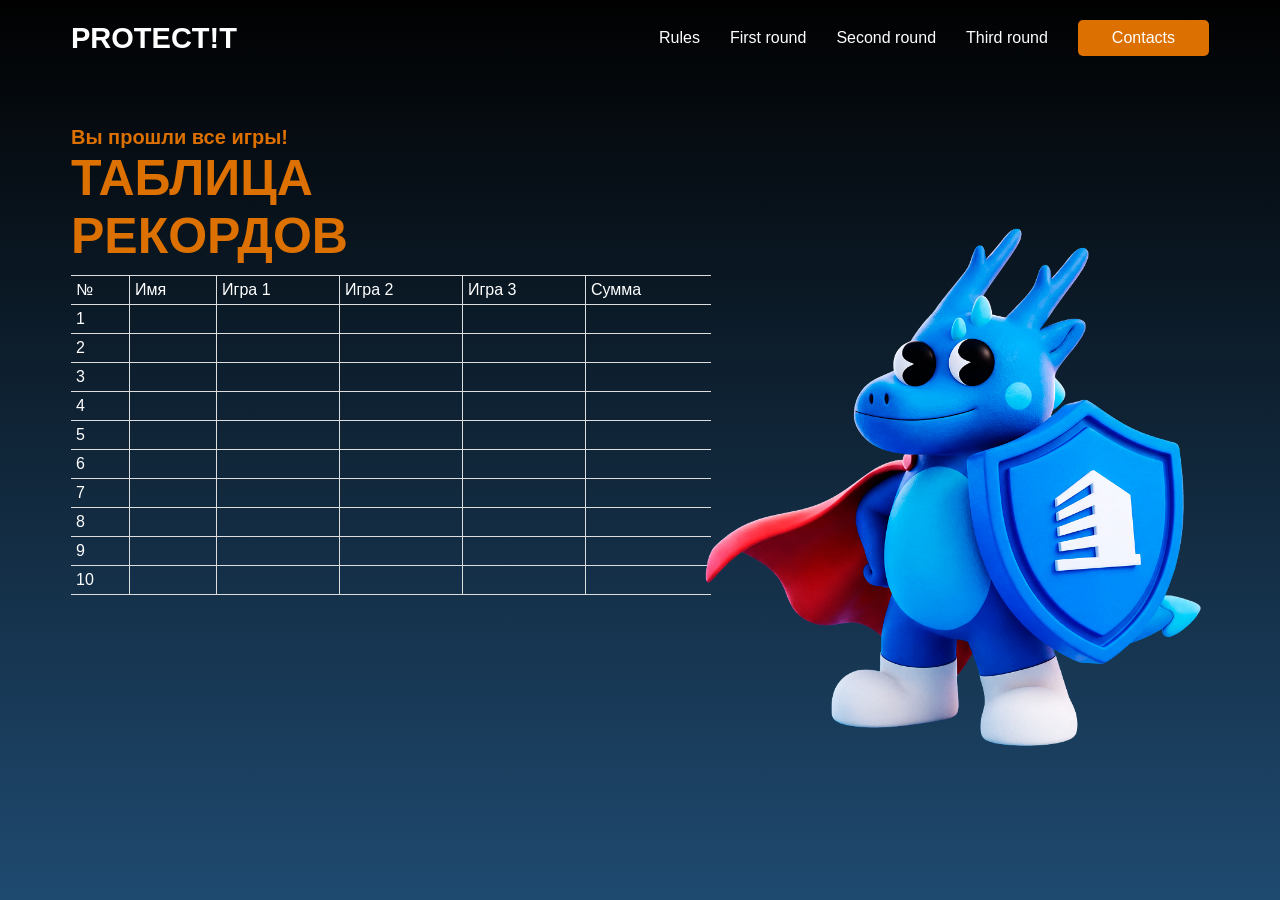
==== commit 2b1a78eb: "картинка" ====
--- a/templates/end.html
+++ b/templates/end.html
@@ -4,8 +4,8 @@
     <meta charset="UTF-8">
     <meta name="viewport" content="width=device-width, initial-scale=1.0">
     <title>Protect!T</title>
-    <link rel="stylesheet" href="../static/css/main.css">
-    <link rel="icon" href="../static/img/Ver2.png">
+    <link rel="stylesheet" href="/static/css/main.css">
+    <link rel="icon" href="../../../static/img/Ver2.png">
 </head>
 <body>
     <div class="wrapper">
@@ -118,7 +118,9 @@
                 </tr>
             </table>
             </div>
+            <p class="hero-image-right">
+            <img src="/static/img/Ver2.png">
+            </p>
         </div>
-
 </body>
 </html>
--- a/static/css/main.css
+++ b/static/css/main.css
@@ -712,4 +712,30 @@
 
 .table-wrapper .table {
     width: 100%;          /* таблица растянется на всю ширину обёртки */
+}
+
+.hero-image-right {
+    position: fixed;
+    right: 20px;
+    top: 50%;
+    transform: translateY(-50%);
+    z-index: 100;
+}
+
+.hero-image-right img {
+    max-width: 600px;
+    height: auto;
+}
+
+/* На мобильных картинка становится меньше и смещается */
+@media (max-width: 768px) {
+    .hero-image-right img {
+        max-width: 120px;
+    }
+    .hero-image-right {
+        top: auto;
+        bottom: 20px;
+        transform: none;
+        right: 10px;
+    }
 }
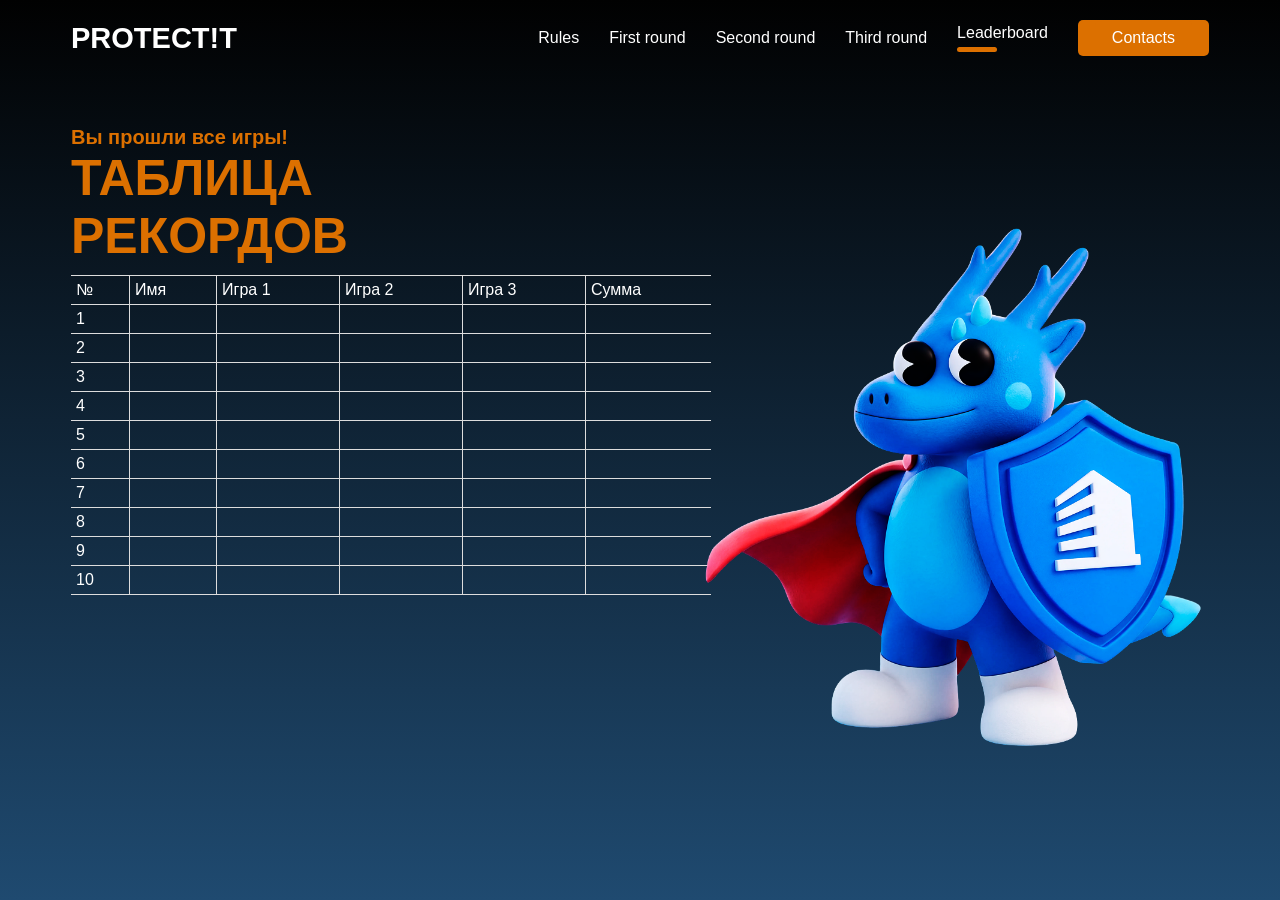
==== commit f093ed8c: "leaderboard" ====
--- a/templates/end.html
+++ b/templates/end.html
@@ -4,8 +4,8 @@
     <meta charset="UTF-8">
     <meta name="viewport" content="width=device-width, initial-scale=1.0">
     <title>Protect!T</title>
-    <link rel="stylesheet" href="/static/css/main.css">
-    <link rel="icon" href="../../../static/img/Ver2.png">
+    <link rel="stylesheet" href="../static/css/main.css">
+    <link rel="icon" href="../static/img/Ver2.png">
 </head>
 <body>
     <div class="wrapper">
@@ -13,10 +13,11 @@
         <span class="logo">Protect!T</span>
         <nav>
             <ul>
-                <li class="/"><a href="#">Rules</a></li>
+                <li><a href="/">Rules</a></li>
                 <li><a href="stage1">First round</a></li> <!-- ссылка -->
                 <li><a href="stage2">Second round</a></li>
                 <li><a href="stage3">Third round</a></li>
+                <li class="active"><a href="leaderboard">Leaderboard</a></li>
                 <li class="button"><a href="#">Contacts</a></li>
             </ul>
         </nav>
